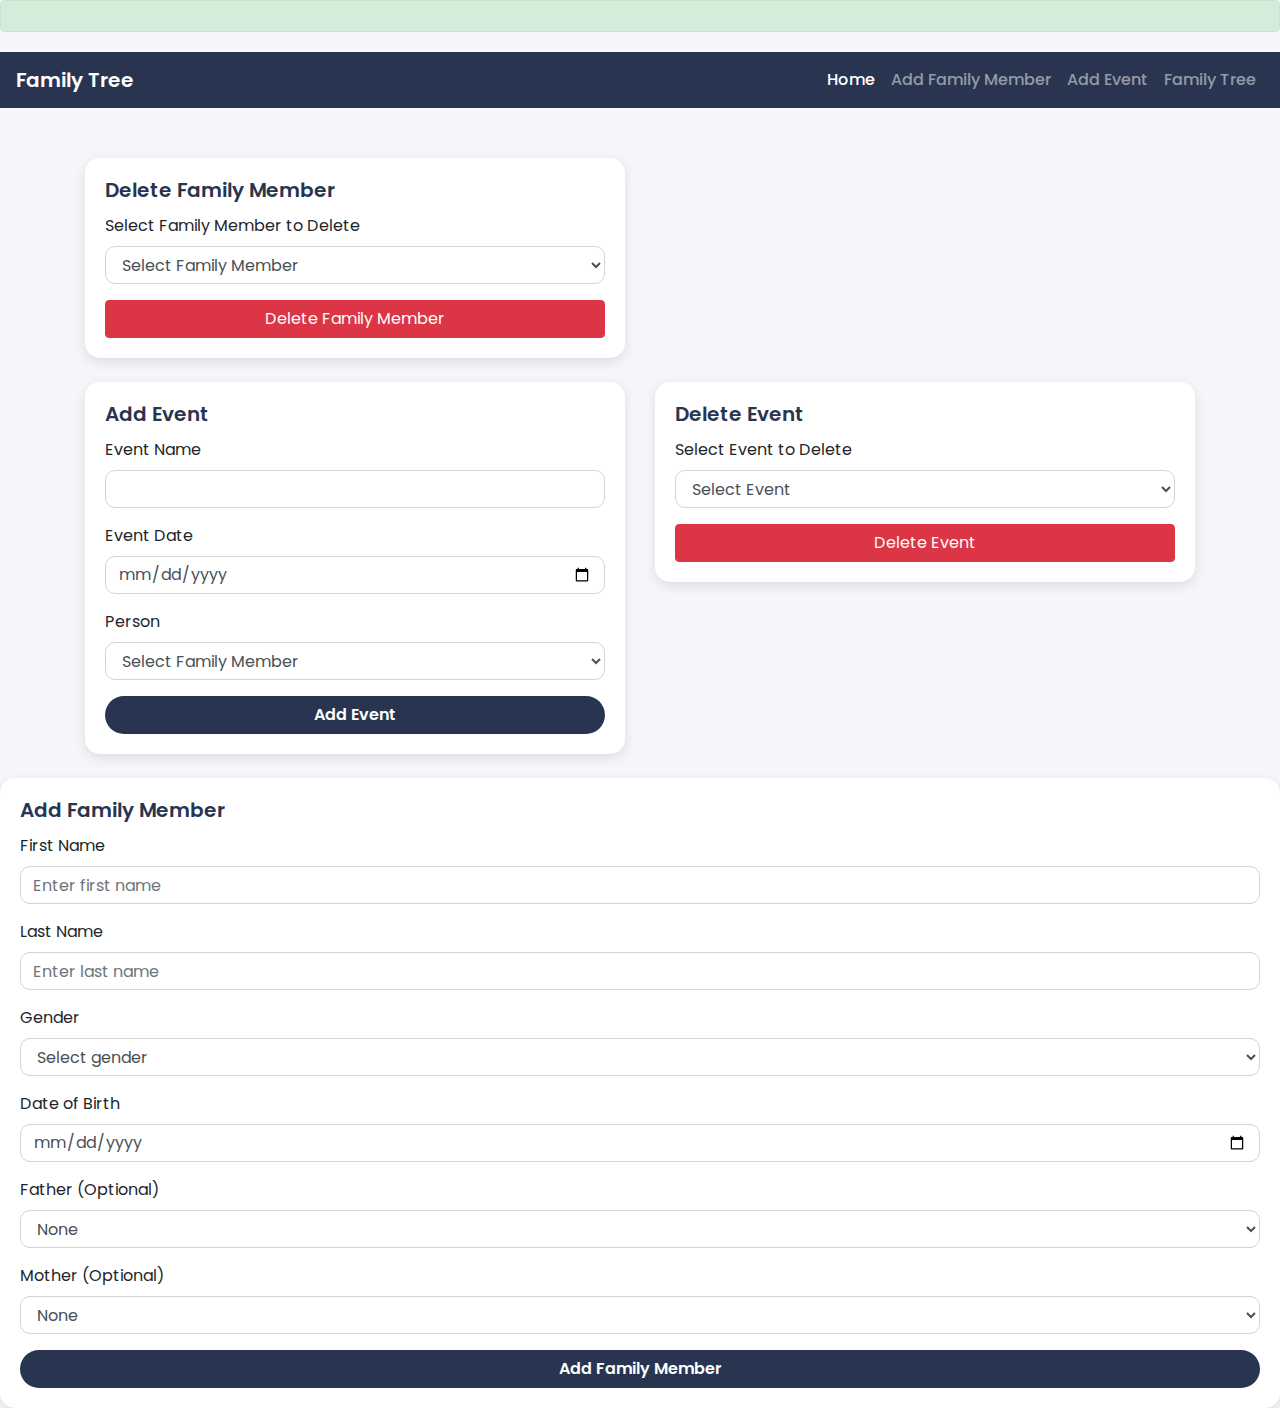
==== csaladfa/src/main/resources/templates/edit.html @ 4958fa83 "add, delete family members" ====
<!DOCTYPE html>
<html lang="en">
<head>
  <meta charset="UTF-8">
  <meta name="viewport" content="width=device-width, initial-scale=1.0">
  <title>Manage Family Members and Events</title>
  <link href="https://stackpath.bootstrapcdn.com/bootstrap/4.5.2/css/bootstrap.min.css" rel="stylesheet">
  <link href="https://fonts.googleapis.com/css2?family=Poppins:wght@300;400;600&display=swap" rel="stylesheet">
  <style>
    body {
      font-family: 'Poppins', sans-serif;
      background-color: #f4f6f9;
    }
    .navbar {
      background-color: #293550;
    }
    .navbar-brand {
      color: white;
      font-weight: 600;
    }
    .navbar-nav .nav-link {
      color: white;
      font-weight: 500;
    }
    .container {
      margin-top: 50px;
    }
    .card {
      border: none;
      border-radius: 15px;
      box-shadow: 0px 4px 12px rgba(0, 0, 0, 0.1);
    }
    .card-title {
      font-weight: 600;
      color: #293550;
    }
    .form-control {
      border-radius: 10px;
    }
    .btn-custom {
      background-color: #293550;
      color: white;
      border-radius: 25px;
      font-weight: 600;
    }
    .btn-custom:hover {
      background-color: #0056b3;
    }
    .alert-success {
      display: block;
      background-color: #d4edda; /* Light green */
      color: #155724; /* Dark green */
      padding: 15px;
      margin-bottom: 20px;
      border-radius: 5px;
      font-weight: bold;
    }

  </style>
</head>
<body>

<!-- Navigation Bar -->
<div th:if="${successMessage != null}" class="alert alert-success">
  <span th:text="${successMessage}"></span>
</div>
<nav class="navbar navbar-expand-lg navbar-dark">
  <a class="navbar-brand" href="/">Family Tree</a>
  <button class="navbar-toggler" type="button" data-toggle="collapse" data-target="#navbarNav" aria-controls="navbarNav" aria-expanded="false" aria-label="Toggle navigation">
    <span class="navbar-toggler-icon"></span>
  </button>
  <div class="collapse navbar-collapse" id="navbarNav">
    <ul class="navbar-nav ml-auto">
      <li class="nav-item active">
        <a class="nav-link" href="/">Home</a>
      </li>
      <li class="nav-item">
        <a class="nav-link" href="/edit">Add Family Member</a>
      </li>
      <li class="nav-item">
        <a class="nav-link" href="/edit">Add Event</a>
      </li>
      <li class="nav-item">
        <a class="nav-link" href="/family-tree">Family Tree</a>
      </li>
    </ul>
  </div>
</nav>
<!-- Manage Family Members and Events -->
<div class="container">
  <div class="row">
    <div class="col-md-6">
      <div class="card">
        <div class="card-body">
          <h5 class="card-title">Delete Family Member</h5>
          <form action="/delete-family-member" method="post">
            <div class="form-group">
              <label for="family-member-delete">Select Family Member to Delete</label>
              <select class="form-control" id="family-member-delete" name="family-member-delete" required>
                <option value="" disabled selected>Select Family Member</option>
                <!-- Loop through the family members for deletion -->
                <th:block th:each="member : ${familyMembers}">
                  <option th:value="${member.id}" th:text="${member.id} + ' ' + ${member.first_name} + ' ' +${member.last_name}"></option>
                </th:block>
              </select>
            </div>
            <button type="submit" class="btn btn-danger btn-block">Delete Family Member</button>
          </form>
        </div>
      </div>
    </div>
  </div>

  <!-- Event Management Section -->
  <div class="row mt-4">
    <div class="col-md-6">
      <div class="card">
        <div class="card-body">
          <h5 class="card-title">Add Event</h5>
          <form action="/add-event" method="post">
            <div class="form-group">
              <label for="event-name">Event Name</label>
              <input type="text" class="form-control" id="event-name" name="event-name" required>
            </div>
            <div class="form-group">
              <label for="event-date">Event Date</label>
              <input type="date" class="form-control" id="event-date" name="event-date" required>
            </div>
            <div class="form-group">
              <label for="person">Person</label>
              <select class="form-control" id="person" name="person" required>
                <option value="" disabled selected>Select Family Member</option>
                <!-- Loop through the family members to select for the event -->
                <th:block th:each="member : ${familyMembers}">
                  <option th:value="${member.id}" th:text="${member.id} + ' ' + ${member.first_name} + ' ' +${member.last_name}"></option>
                </th:block>
              </select>
            </div>
            <button type="submit" class="btn btn-custom btn-block">Add Event</button>
          </form>
        </div>
      </div>
    </div>

    <div class="col-md-6">
      <div class="card">
        <div class="card-body">
          <h5 class="card-title">Delete Event</h5>
          <form action="/delete-event" method="post">
            <div class="form-group">
              <label for="event-delete">Select Event to Delete</label>
              <select class="form-control" id="event-delete" name="event-delete" required>
                <option value="" disabled selected>Select Event</option>
                <!-- Loop through existing events -->
                <th:block th:each="event : ${events}">
                  <option th:value="${event.id}" th:text="${event.eventName} + ' on ' + ${event.eventDate}"></option>
                </th:block>
              </select>
            </div>
            <button type="submit" class="btn btn-danger btn-block">Delete Event</button>
          </form>
        </div>
      </div>
    </div>
  </div>
</div>
<div class="row mt-4">
  <div class="col-md-12">
    <div class="card">
      <div class="card-body">
        <h5 class="card-title">Add Family Member</h5>
        <form action="/add-family-member" method="post">

          <div class="form-group">
            <label for="first_name">First Name</label>
            <input type="text" class="form-control" id="first_name" name="first_name" placeholder="Enter first name" required>
          </div>
          <div class="form-group">
            <label for="last_name">Last Name</label>
            <input type="text" class="form-control" id="last_name" name="last_name" placeholder="Enter last name" required>
          </div>
          <div class="form-group">
            <label for="gender">Gender</label>
            <select class="form-control" id="gender" name="gender" required>
              <option value="" disabled selected>Select gender</option>
              <option value="male">Male</option>
              <option value="female">Female</option>
              <option value="other">Other</option>
            </select>
          </div>
          <div class="form-group">
            <label for="date_of_birth">Date of Birth</label>
            <input type="date" class="form-control" id="date_of_birth" name="date_of_birth" required>
          </div>
          <div class="form-group">
            <label for="father">Father (Optional)</label>
            <select class="form-control" id="father" name="father">
              <option value="" selected>None</option>
              <!-- Loop through family members to list possible fathers -->
              <th:block th:each="member : ${familyMembers}">
                <option th:value="${member.id}" th:text="${member.id} + ' ' + ${member.first_name} + ' ' +${member.last_name}"></option>
              </th:block>
            </select>
          </div>
          <div class="form-group">
            <label for="mother">Mother (Optional)</label>
            <select class="form-control" id="mother" name="mother">
              <option value="" selected>None</option>
              <!-- Loop through family members to list possible mothers -->
              <th:block th:each="member : ${familyMembers}">
                <option th:value="${member.id}" th:text="${member.id} + ' ' + ${member.first_name} + ' ' + ${member.last_name}"></option>
              </th:block>
            </select>
          </div>
          <button type="submit" class="btn btn-custom btn-block">Add Family Member</button>
        </form>
      </div>
    </div>
  </div>
</div>


<script src="https://code.jquery.com/jquery-3.5.1.slim.min.js"></script>
<script src="https://cdn.jsdelivr.net/npm/@popperjs/core@2.5.3/dist/umd/popper.min.js"></script>
<script src="https://stackpath.bootstrapcdn.com/bootstrap/4.5.2/js/bootstrap.min.js"></script>
</body>
</html>
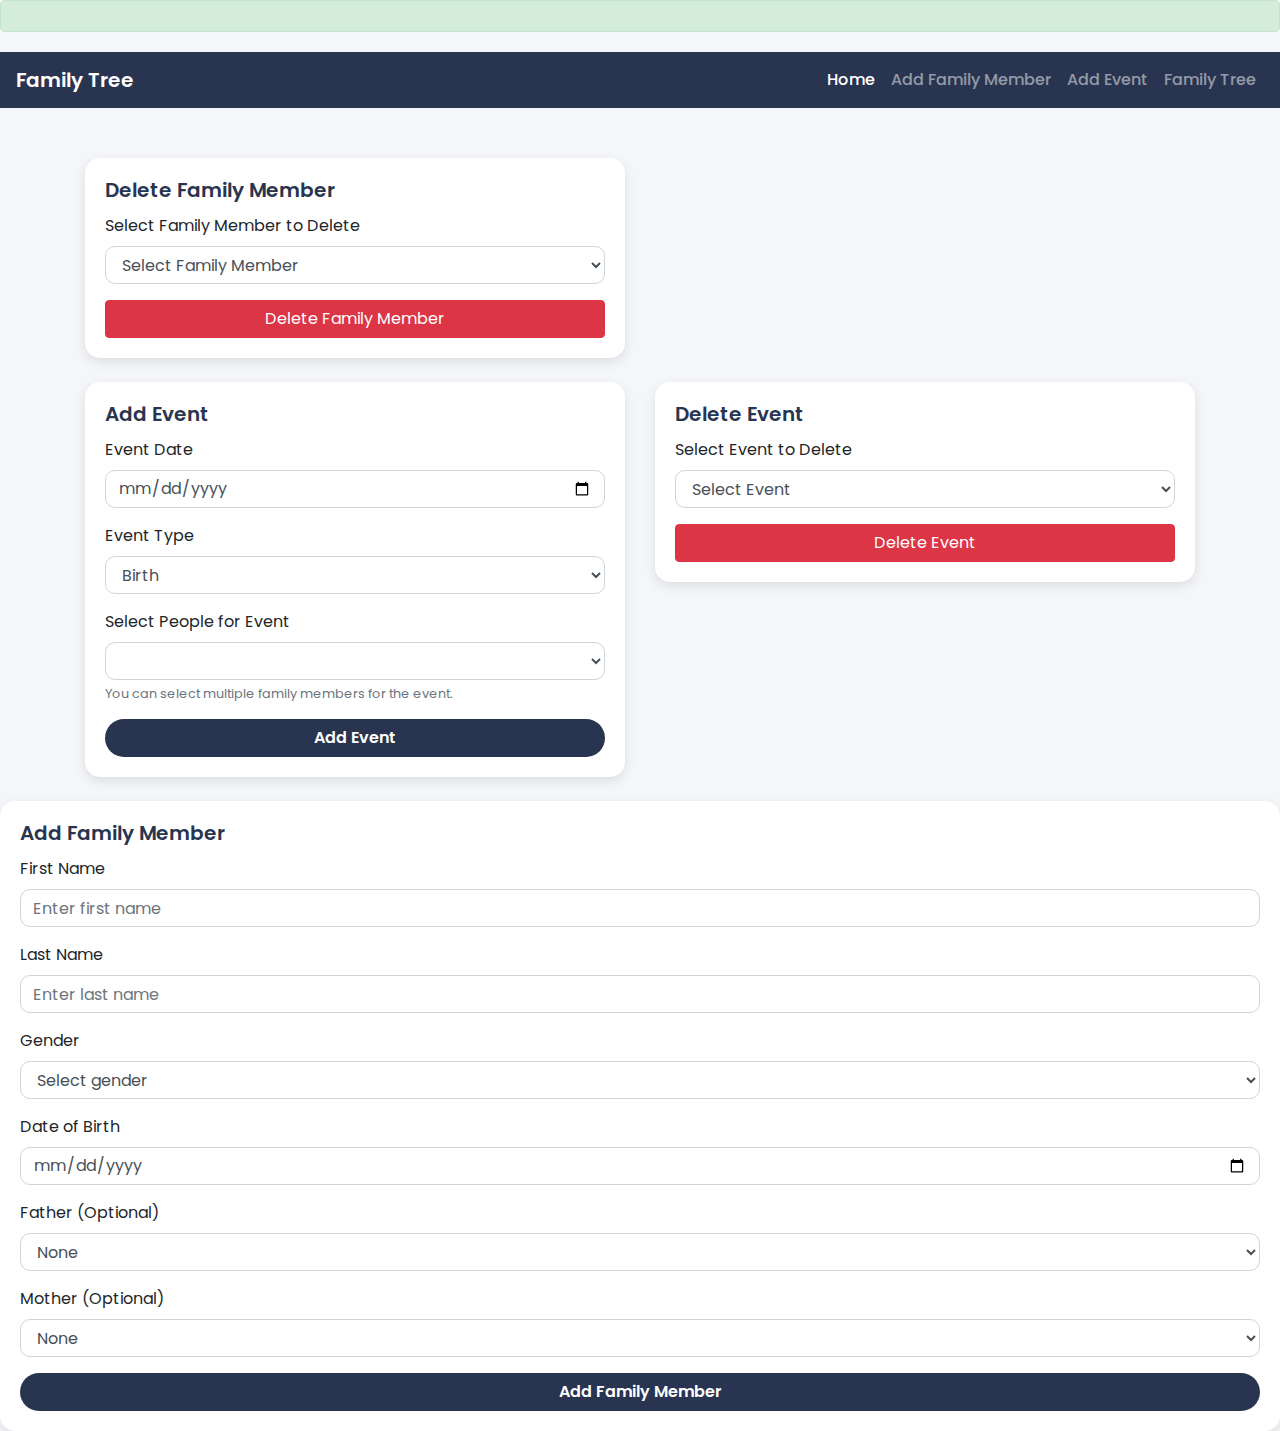
==== commit 319fccc8: "added event entity, repository and service" ====
--- a/csaladfa/src/main/resources/templates/edit.html
+++ b/csaladfa/src/main/resources/templates/edit.html
@@ -119,25 +119,35 @@
           <h5 class="card-title">Add Event</h5>
           <form action="/add-event" method="post">
             <div class="form-group">
-              <label for="event-name">Event Name</label>
-              <input type="text" class="form-control" id="event-name" name="event-name" required>
-            </div>
-            <div class="form-group">
               <label for="event-date">Event Date</label>
-              <input type="date" class="form-control" id="event-date" name="event-date" required>
-            </div>
-            <div class="form-group">
-              <label for="person">Person</label>
-              <select class="form-control" id="person" name="person" required>
-                <option value="" disabled selected>Select Family Member</option>
-                <!-- Loop through the family members to select for the event -->
+              <input type="date" class="form-control" id="event-date" name="eventDate" required>
+            </div>
+
+            <div class="form-group">
+              <label for="event-type">Event Type</label>
+              <select class="form-control" id="event-type" name="eventType" required>
+                <option value="BIRTH">Birth</option>
+                <option value="DEATH">Death</option>
+                <option value="MARRIAGE">Marriage</option>
+                <option value="DIVORCE">Divorce</option>
+              </select>
+            </div>
+
+            <div class="form-group">
+              <label for="persons">Select People for Event</label>
+              <select class="form-control" id="persons" name="persons">
                 <th:block th:each="member : ${familyMembers}">
-                  <option th:value="${member.id}" th:text="${member.id} + ' ' + ${member.first_name} + ' ' +${member.last_name}"></option>
+                  <option th:value="${member.id}" th:text="${member.first_name} + ' ' + ${member.last_name}"></option>
                 </th:block>
               </select>
-            </div>
+              <small id="person-help" class="form-text text-muted">
+                You can select multiple family members for the event.
+              </small>
+            </div>
+
             <button type="submit" class="btn btn-custom btn-block">Add Event</button>
           </form>
+
         </div>
       </div>
     </div>
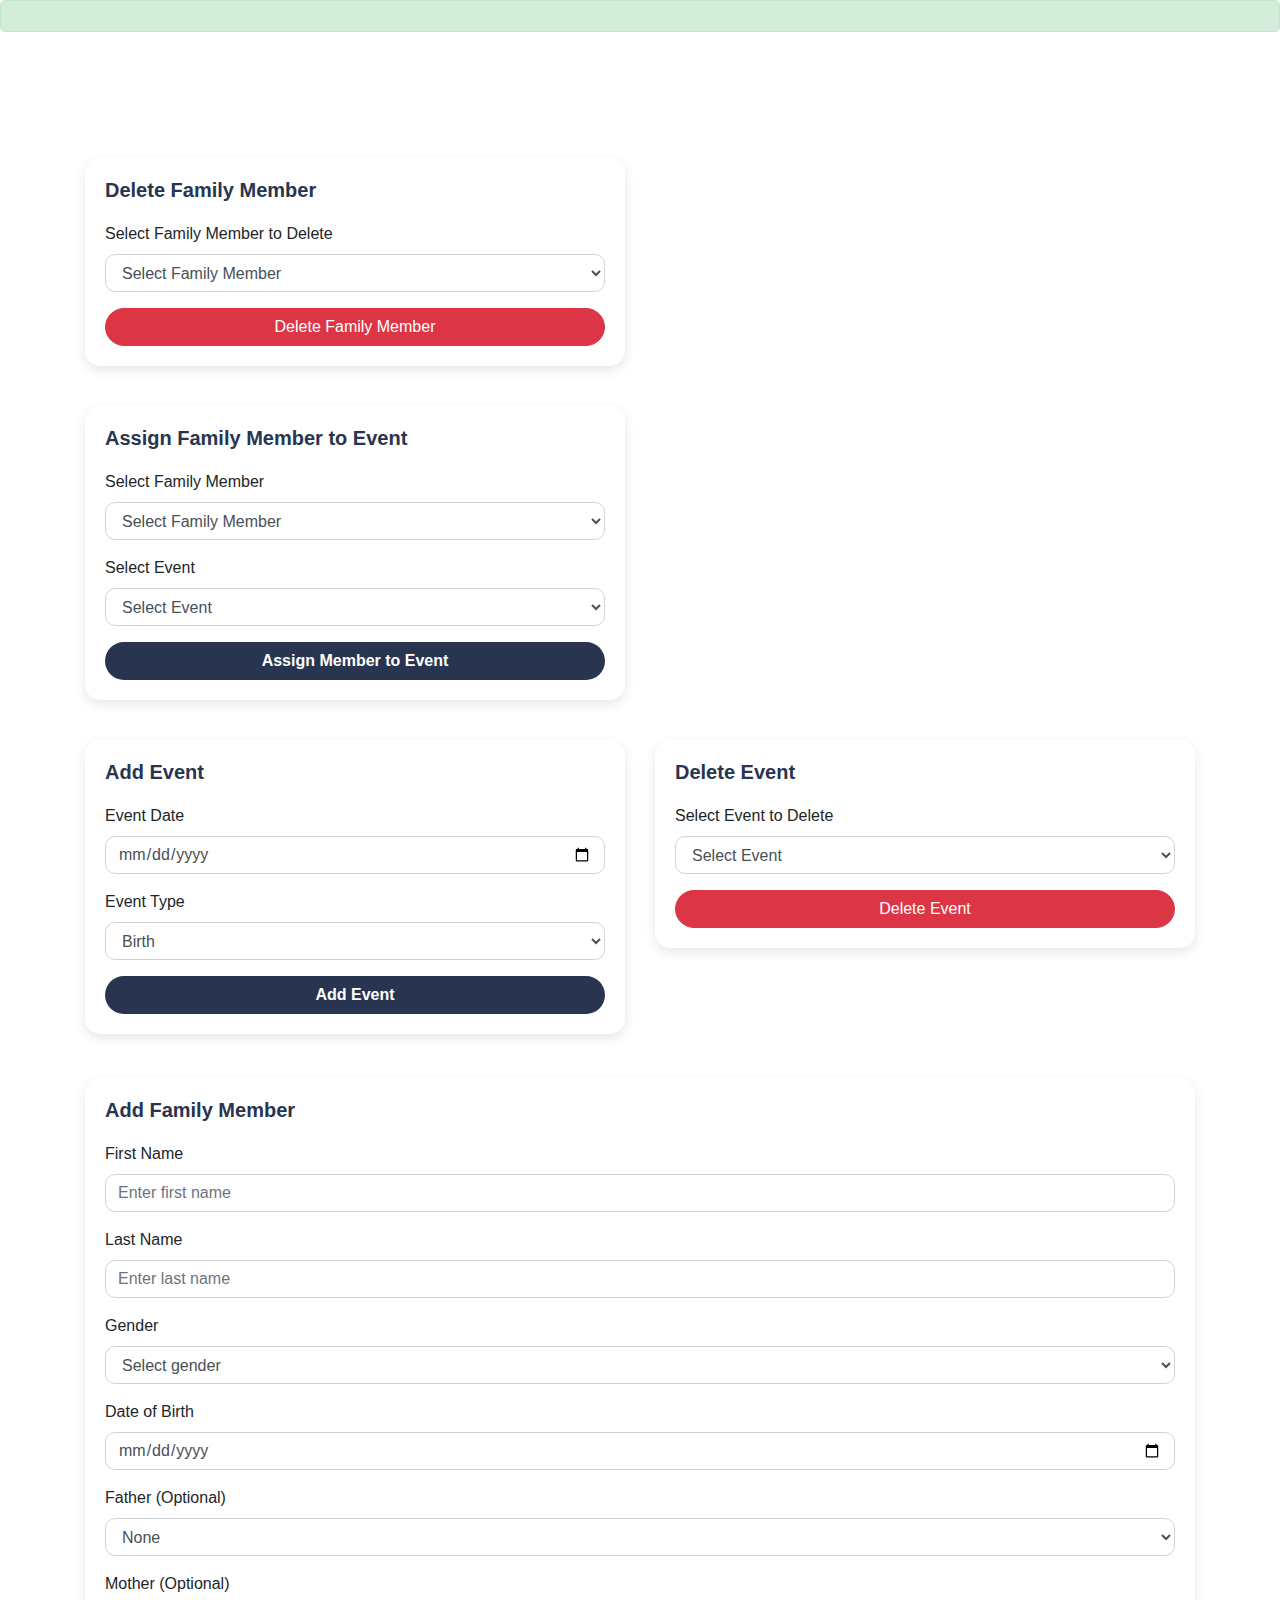
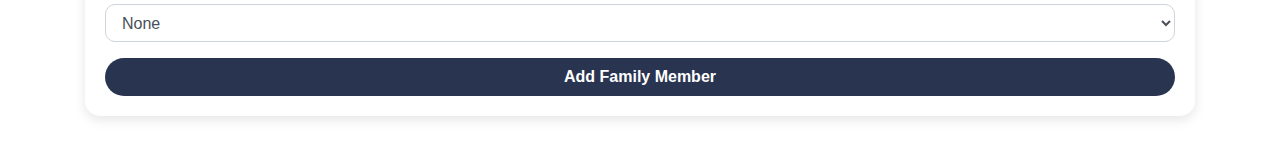
==== commit 1d9ae768: "assign member to event" ====
--- a/csaladfa/src/main/resources/templates/edit.html
+++ b/csaladfa/src/main/resources/templates/edit.html
@@ -7,32 +7,22 @@
   <link href="https://stackpath.bootstrapcdn.com/bootstrap/4.5.2/css/bootstrap.min.css" rel="stylesheet">
   <link href="https://fonts.googleapis.com/css2?family=Poppins:wght@300;400;600&display=swap" rel="stylesheet">
   <style>
-    body {
-      font-family: 'Poppins', sans-serif;
-      background-color: #f4f6f9;
-    }
-    .navbar {
-      background-color: #293550;
-    }
-    .navbar-brand {
-      color: white;
-      font-weight: 600;
-    }
-    .navbar-nav .nav-link {
-      color: white;
-      font-weight: 500;
-    }
     .container {
       margin-top: 50px;
+    }
+    .row {
+      margin-bottom: 20px; /* Add spacing between rows */
     }
     .card {
       border: none;
       border-radius: 15px;
       box-shadow: 0px 4px 12px rgba(0, 0, 0, 0.1);
+      margin-bottom: 20px; /* Add spacing between cards */
     }
     .card-title {
       font-weight: 600;
       color: #293550;
+      margin-bottom: 20px; /* Space between title and form */
     }
     .form-control {
       border-radius: 10px;
@@ -46,16 +36,18 @@
     .btn-custom:hover {
       background-color: #0056b3;
     }
+    .btn-danger {
+      border-radius: 25px;
+    }
     .alert-success {
       display: block;
-      background-color: #d4edda; /* Light green */
-      color: #155724; /* Dark green */
+      background-color: #d4edda;
+      color: #155724;
       padding: 15px;
       margin-bottom: 20px;
       border-radius: 5px;
       font-weight: bold;
     }
-
   </style>
 </head>
 <body>
@@ -88,7 +80,7 @@
 </nav>
 <!-- Manage Family Members and Events -->
 <div class="container">
-  <div class="row">
+  <div class="row mt-6">
     <div class="col-md-6">
       <div class="card">
         <div class="card-body">
@@ -100,7 +92,7 @@
                 <option value="" disabled selected>Select Family Member</option>
                 <!-- Loop through the family members for deletion -->
                 <th:block th:each="member : ${familyMembers}">
-                  <option th:value="${member.id}" th:text="${member.id} + ' ' + ${member.first_name} + ' ' +${member.last_name}"></option>
+                  <option th:value="${member.id}" th:text="${member.first_name} + ' ' +${member.last_name} + ' ' + ${member.date_of_birth}"></option>
                 </th:block>
               </select>
             </div>
@@ -111,8 +103,40 @@
     </div>
   </div>
 
+  <div class="row mt-6">
+    <div class="col-md-6">
+      <div class="card">
+        <div class="card-body">
+          <h5 class="card-title">Assign Family Member to Event</h5>
+          <form action="/assign-family-member-to-event" method="post">
+            <div class="form-group">
+              <label for="family-member">Select Family Member</label>
+              <select class="form-control" id="family-member" name="familyMemberId" required>
+                <option value="" disabled selected>Select Family Member</option>
+                <!-- Loop through family members -->
+                <th:block th:each="member : ${familyMembers}">
+                  <option th:value="${member.id}" th:text="${member.first_name} + ' ' + ${member.last_name}"></option>
+                </th:block>
+              </select>
+            </div>
+            <div class="form-group">
+              <label for="event">Select Event</label>
+              <select class="form-control" id="event" name="eventId" required>
+                <option value="" disabled selected>Select Event</option>
+                <!-- Loop through events -->
+                <th:block th:each="event : ${events}">
+                  <option th:value="${event.id}" th:text="${event.type + ' on ' + ${event.date}}"></option>
+                </th:block>
+              </select>
+            </div>
+            <button type="submit" class="btn btn-custom btn-block">Assign Member to Event</button>
+          </form>
+        </div>
+      </div>
+    </div>
+  </div>
   <!-- Event Management Section -->
-  <div class="row mt-4">
+  <div class="row mt-6">
     <div class="col-md-6">
       <div class="card">
         <div class="card-body">
@@ -120,38 +144,22 @@
           <form action="/add-event" method="post">
             <div class="form-group">
               <label for="event-date">Event Date</label>
-              <input type="date" class="form-control" id="event-date" name="eventDate" required>
-            </div>
-
+              <input type="date" class="form-control" id="event-date" name="event_date" required>
+            </div>
             <div class="form-group">
               <label for="event-type">Event Type</label>
-              <select class="form-control" id="event-type" name="eventType" required>
+              <select class="form-control" id="event-type" name="event_type" required>
                 <option value="BIRTH">Birth</option>
                 <option value="DEATH">Death</option>
                 <option value="MARRIAGE">Marriage</option>
                 <option value="DIVORCE">Divorce</option>
               </select>
             </div>
-
-            <div class="form-group">
-              <label for="persons">Select People for Event</label>
-              <select class="form-control" id="persons" name="persons">
-                <th:block th:each="member : ${familyMembers}">
-                  <option th:value="${member.id}" th:text="${member.first_name} + ' ' + ${member.last_name}"></option>
-                </th:block>
-              </select>
-              <small id="person-help" class="form-text text-muted">
-                You can select multiple family members for the event.
-              </small>
-            </div>
-
             <button type="submit" class="btn btn-custom btn-block">Add Event</button>
           </form>
-
-        </div>
-      </div>
-    </div>
-
+        </div>
+      </div>
+    </div>
     <div class="col-md-6">
       <div class="card">
         <div class="card-body">
@@ -161,9 +169,8 @@
               <label for="event-delete">Select Event to Delete</label>
               <select class="form-control" id="event-delete" name="event-delete" required>
                 <option value="" disabled selected>Select Event</option>
-                <!-- Loop through existing events -->
                 <th:block th:each="event : ${events}">
-                  <option th:value="${event.id}" th:text="${event.eventName} + ' on ' + ${event.eventDate}"></option>
+                  <option th:value="${event.id}" th:text="${event.type + ' on ' + ${event.date}}"></option>
                 </th:block>
               </select>
             </div>
@@ -173,8 +180,7 @@
       </div>
     </div>
   </div>
-</div>
-<div class="row mt-4">
+  <div class="row mt-4">
   <div class="col-md-12">
     <div class="card">
       <div class="card-body">
@@ -228,7 +234,7 @@
     </div>
   </div>
 </div>
-
+</div>
 
 <script src="https://code.jquery.com/jquery-3.5.1.slim.min.js"></script>
 <script src="https://cdn.jsdelivr.net/npm/@popperjs/core@2.5.3/dist/umd/popper.min.js"></script>
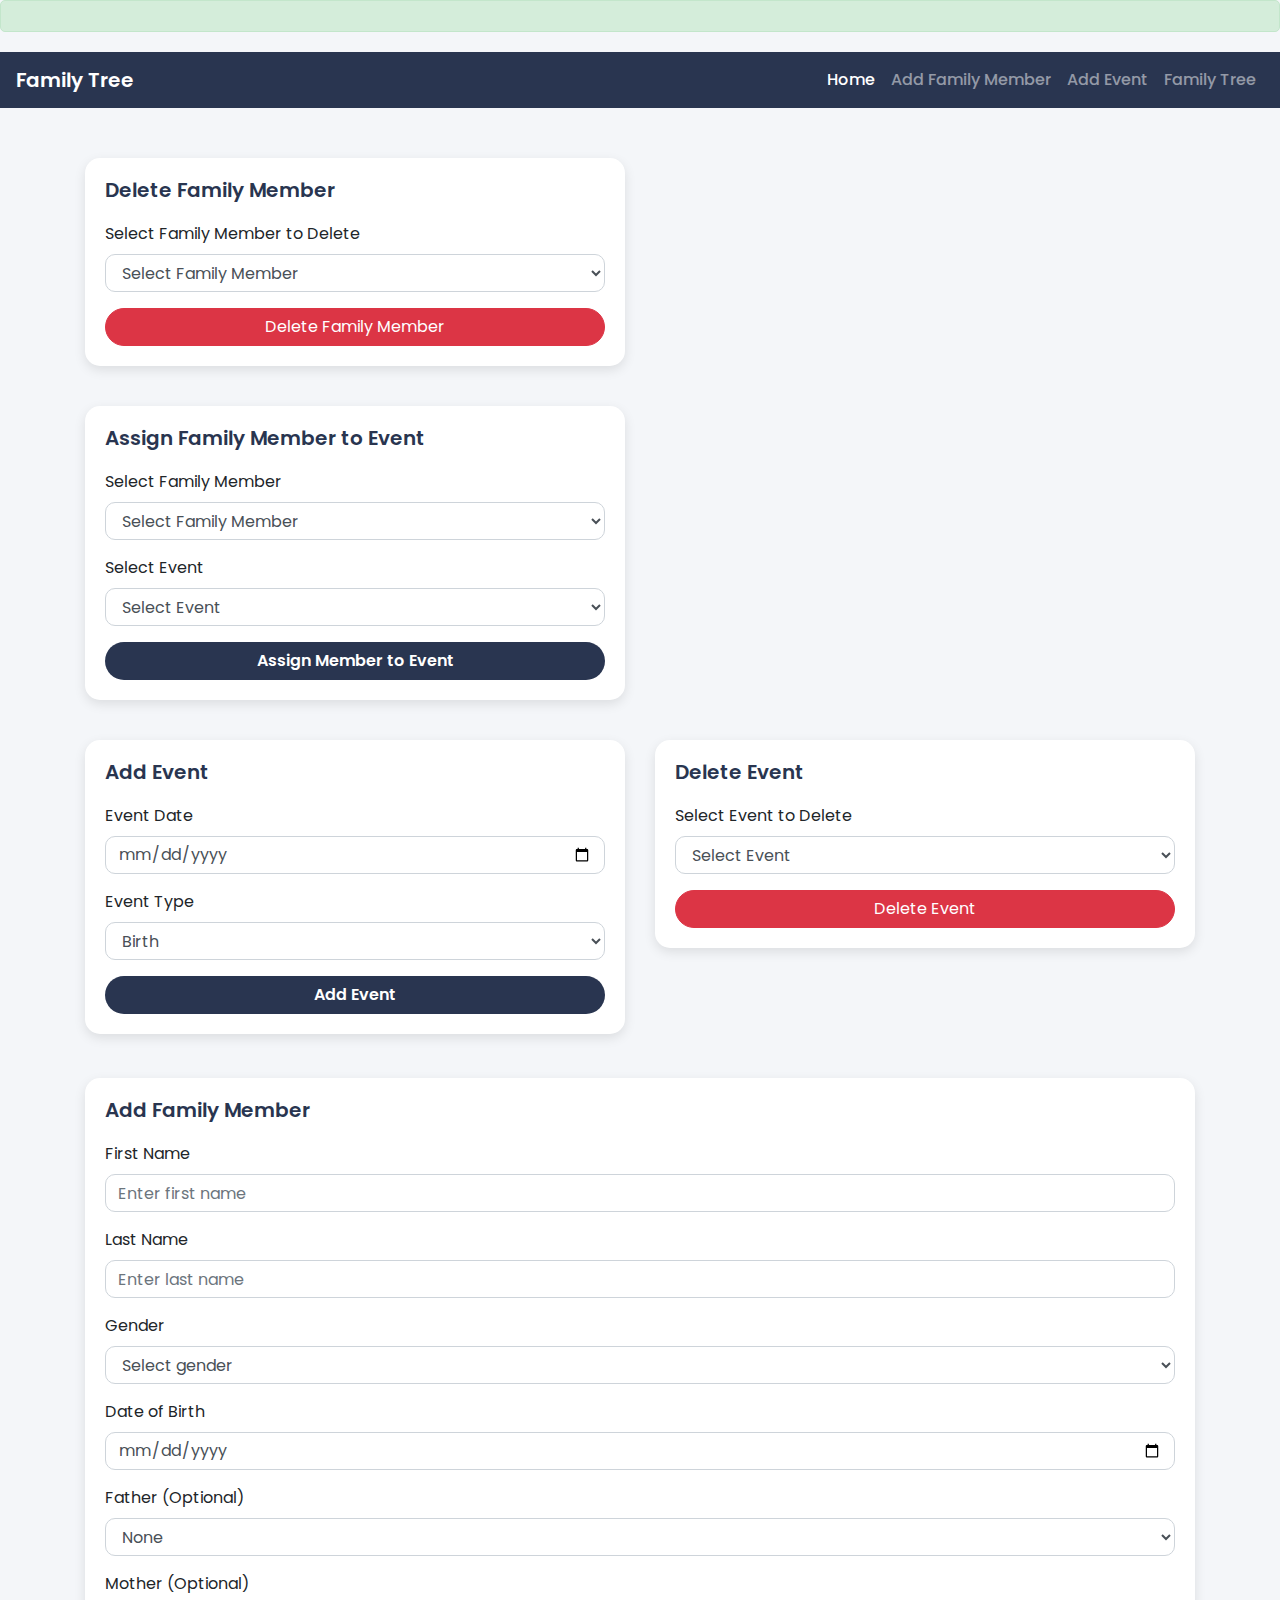
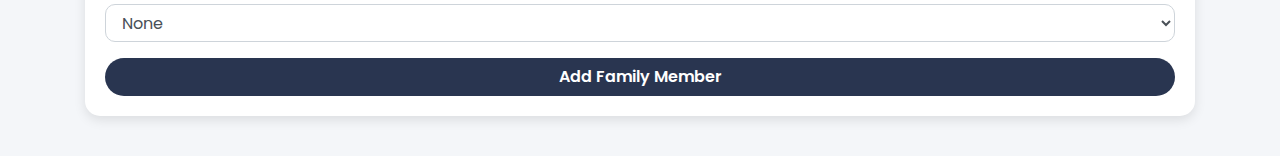
==== commit bf167b95: "got back the navbar" ====
--- a/csaladfa/src/main/resources/templates/edit.html
+++ b/csaladfa/src/main/resources/templates/edit.html
@@ -7,6 +7,21 @@
   <link href="https://stackpath.bootstrapcdn.com/bootstrap/4.5.2/css/bootstrap.min.css" rel="stylesheet">
   <link href="https://fonts.googleapis.com/css2?family=Poppins:wght@300;400;600&display=swap" rel="stylesheet">
   <style>
+    body {
+      font-family: 'Poppins', sans-serif;
+      background-color: #f4f6f9;
+    }
+    .navbar {
+      background-color: #293550;
+    }
+    .navbar-brand {
+      color: white;
+      font-weight: 600;
+    }
+    .navbar-nav .nav-link {
+      color: white;
+      font-weight: 500;
+    }
     .container {
       margin-top: 50px;
     }
@@ -111,7 +126,7 @@
           <form action="/assign-family-member-to-event" method="post">
             <div class="form-group">
               <label for="family-member">Select Family Member</label>
-              <select class="form-control" id="family-member" name="familyMemberId" required>
+              <select class="form-control" id="family-member" name="family-member-id" required>
                 <option value="" disabled selected>Select Family Member</option>
                 <!-- Loop through family members -->
                 <th:block th:each="member : ${familyMembers}">
@@ -121,11 +136,11 @@
             </div>
             <div class="form-group">
               <label for="event">Select Event</label>
-              <select class="form-control" id="event" name="eventId" required>
+              <select class="form-control" id="event" name="event-id" required>
                 <option value="" disabled selected>Select Event</option>
                 <!-- Loop through events -->
                 <th:block th:each="event : ${events}">
-                  <option th:value="${event.id}" th:text="${event.type + ' on ' + ${event.date}}"></option>
+                  <option th:value="${event.id}" th:text="${event.type} + ' on ' + ${event.date}"></option>
                 </th:block>
               </select>
             </div>
@@ -170,7 +185,7 @@
               <select class="form-control" id="event-delete" name="event-delete" required>
                 <option value="" disabled selected>Select Event</option>
                 <th:block th:each="event : ${events}">
-                  <option th:value="${event.id}" th:text="${event.type + ' on ' + ${event.date}}"></option>
+                  <option th:value="${event.id}" th:text="${event.type} + ' on ' + ${event.date}"></option>
                 </th:block>
               </select>
             </div>
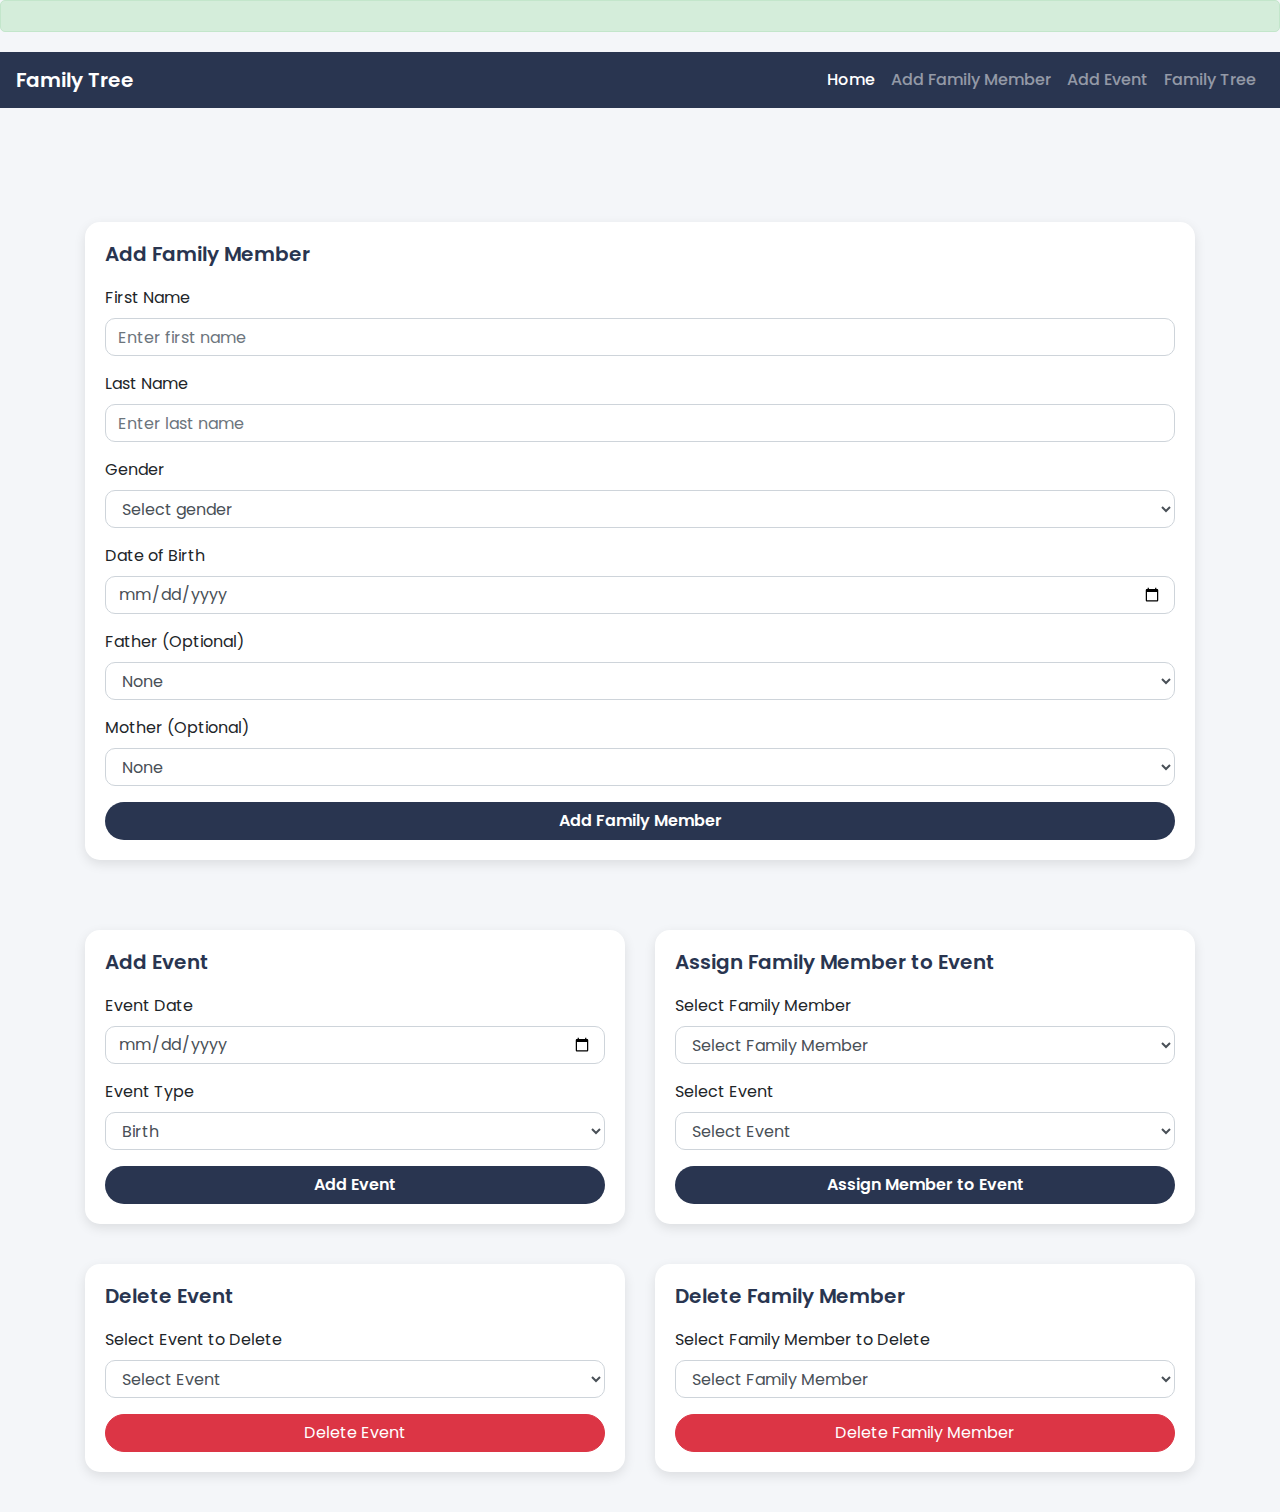
==== commit f7a0b2a9: "added family tree management, pretty family member and event page" ====
--- a/csaladfa/src/main/resources/templates/edit.html
+++ b/csaladfa/src/main/resources/templates/edit.html
@@ -97,102 +97,21 @@
 <div class="container">
   <div class="row mt-6">
     <div class="col-md-6">
-      <div class="card">
-        <div class="card-body">
-          <h5 class="card-title">Delete Family Member</h5>
-          <form action="/delete-family-member" method="post">
-            <div class="form-group">
-              <label for="family-member-delete">Select Family Member to Delete</label>
-              <select class="form-control" id="family-member-delete" name="family-member-delete" required>
-                <option value="" disabled selected>Select Family Member</option>
-                <!-- Loop through the family members for deletion -->
-                <th:block th:each="member : ${familyMembers}">
-                  <option th:value="${member.id}" th:text="${member.first_name} + ' ' +${member.last_name} + ' ' + ${member.date_of_birth}"></option>
-                </th:block>
-              </select>
-            </div>
-            <button type="submit" class="btn btn-danger btn-block">Delete Family Member</button>
-          </form>
-        </div>
-      </div>
-    </div>
-  </div>
-
-  <div class="row mt-6">
-    <div class="col-md-6">
-      <div class="card">
-        <div class="card-body">
-          <h5 class="card-title">Assign Family Member to Event</h5>
-          <form action="/assign-family-member-to-event" method="post">
-            <div class="form-group">
-              <label for="family-member">Select Family Member</label>
-              <select class="form-control" id="family-member" name="family-member-id" required>
-                <option value="" disabled selected>Select Family Member</option>
-                <!-- Loop through family members -->
-                <th:block th:each="member : ${familyMembers}">
-                  <option th:value="${member.id}" th:text="${member.first_name} + ' ' + ${member.last_name}"></option>
-                </th:block>
-              </select>
-            </div>
-            <div class="form-group">
-              <label for="event">Select Event</label>
-              <select class="form-control" id="event" name="event-id" required>
-                <option value="" disabled selected>Select Event</option>
-                <!-- Loop through events -->
-                <th:block th:each="event : ${events}">
-                  <option th:value="${event.id}" th:text="${event.type} + ' on ' + ${event.date}"></option>
-                </th:block>
-              </select>
-            </div>
-            <button type="submit" class="btn btn-custom btn-block">Assign Member to Event</button>
-          </form>
-        </div>
-      </div>
+    </div>
+  </div>
+
+  <div class="row mt-6">
+    <div class="col-md-6">
+
     </div>
   </div>
   <!-- Event Management Section -->
   <div class="row mt-6">
     <div class="col-md-6">
-      <div class="card">
-        <div class="card-body">
-          <h5 class="card-title">Add Event</h5>
-          <form action="/add-event" method="post">
-            <div class="form-group">
-              <label for="event-date">Event Date</label>
-              <input type="date" class="form-control" id="event-date" name="event_date" required>
-            </div>
-            <div class="form-group">
-              <label for="event-type">Event Type</label>
-              <select class="form-control" id="event-type" name="event_type" required>
-                <option value="BIRTH">Birth</option>
-                <option value="DEATH">Death</option>
-                <option value="MARRIAGE">Marriage</option>
-                <option value="DIVORCE">Divorce</option>
-              </select>
-            </div>
-            <button type="submit" class="btn btn-custom btn-block">Add Event</button>
-          </form>
-        </div>
-      </div>
-    </div>
-    <div class="col-md-6">
-      <div class="card">
-        <div class="card-body">
-          <h5 class="card-title">Delete Event</h5>
-          <form action="/delete-event" method="post">
-            <div class="form-group">
-              <label for="event-delete">Select Event to Delete</label>
-              <select class="form-control" id="event-delete" name="event-delete" required>
-                <option value="" disabled selected>Select Event</option>
-                <th:block th:each="event : ${events}">
-                  <option th:value="${event.id}" th:text="${event.type} + ' on ' + ${event.date}"></option>
-                </th:block>
-              </select>
-            </div>
-            <button type="submit" class="btn btn-danger btn-block">Delete Event</button>
-          </form>
-        </div>
-      </div>
+
+    </div>
+    <div class="col-md-6">
+
     </div>
   </div>
   <div class="row mt-4">
@@ -251,6 +170,114 @@
 </div>
 </div>
 
+
+
+
+
+<div class="container">
+  <!-- Row 1: Add Event and Assign Family Member -->
+  <div class="row mt-6">
+    <!-- Add Event -->
+    <div class="col-md-6">
+      <div class="card">
+        <div class="card-body">
+          <h5 class="card-title">Add Event</h5>
+          <form action="/add-event" method="post">
+            <div class="form-group">
+              <label for="event-date">Event Date</label>
+              <input type="date" class="form-control" id="event-date" name="event_date" required>
+            </div>
+            <div class="form-group">
+              <label for="event-type">Event Type</label>
+              <select class="form-control" id="event-type" name="event_type" required>
+                <option value="BIRTH">Birth</option>
+                <option value="DEATH">Death</option>
+                <option value="MARRIAGE">Marriage</option>
+                <option value="DIVORCE">Divorce</option>
+              </select>
+            </div>
+            <button type="submit" class="btn btn-custom btn-block">Add Event</button>
+          </form>
+        </div>
+      </div>
+    </div>
+    <!-- Assign Family Member to Event -->
+    <div class="col-md-6">
+      <div class="card">
+        <div class="card-body">
+          <h5 class="card-title">Assign Family Member to Event</h5>
+          <form action="/assign-family-member-to-event" method="post">
+            <div class="form-group">
+              <label for="family-member">Select Family Member</label>
+              <select class="form-control" id="family-member" name="family-member-id" required>
+                <option value="" disabled selected>Select Family Member</option>
+                <th:block th:each="member : ${familyMembers}">
+                  <option th:value="${member.id}" th:text="${member.first_name} + ' ' + ${member.last_name}"></option>
+                </th:block>
+              </select>
+            </div>
+            <div class="form-group">
+              <label for="event">Select Event</label>
+              <select class="form-control" id="event" name="event-id" required>
+                <option value="" disabled selected>Select Event</option>
+                <th:block th:each="event : ${events}">
+                  <option th:value="${event.id}" th:text="${event.type} + ' on ' + ${event.date}"></option>
+                </th:block>
+              </select>
+            </div>
+            <button type="submit" class="btn btn-custom btn-block">Assign Member to Event</button>
+          </form>
+        </div>
+      </div>
+    </div>
+  </div>
+
+  <!-- Row 2: Delete Event and Delete Family Member -->
+  <div class="row mt-6">
+    <!-- Delete Event -->
+    <div class="col-md-6">
+      <div class="card">
+        <div class="card-body">
+          <h5 class="card-title">Delete Event</h5>
+          <form action="/delete-event" method="post">
+            <div class="form-group">
+              <label for="event-delete">Select Event to Delete</label>
+              <select class="form-control" id="event-delete" name="event-delete" required>
+                <option value="" disabled selected>Select Event</option>
+                <th:block th:each="event : ${events}">
+                  <option th:value="${event.id}" th:text="${event.type} + ' on ' + ${event.date}"></option>
+                </th:block>
+              </select>
+            </div>
+            <button type="submit" class="btn btn-danger btn-block">Delete Event</button>
+          </form>
+        </div>
+      </div>
+    </div>
+    <!-- Delete Family Member -->
+    <div class="col-md-6">
+      <div class="card">
+        <div class="card-body">
+          <h5 class="card-title">Delete Family Member</h5>
+          <form action="/delete-family-member" method="post">
+            <div class="form-group">
+              <label for="family-member-delete">Select Family Member to Delete</label>
+              <select class="form-control" id="family-member-delete" name="family-member-delete" required>
+                <option value="" disabled selected>Select Family Member</option>
+                <th:block th:each="member : ${familyMembers}">
+                  <option th:value="${member.id}" th:text="${member.first_name} + ' ' +${member.last_name} + ' ' + ${member.date_of_birth}"></option>
+                </th:block>
+              </select>
+            </div>
+            <button type="submit" class="btn btn-danger btn-block">Delete Family Member</button>
+          </form>
+        </div>
+      </div>
+    </div>
+  </div>
+</div>
+
+
 <script src="https://code.jquery.com/jquery-3.5.1.slim.min.js"></script>
 <script src="https://cdn.jsdelivr.net/npm/@popperjs/core@2.5.3/dist/umd/popper.min.js"></script>
 <script src="https://stackpath.bootstrapcdn.com/bootstrap/4.5.2/js/bootstrap.min.js"></script>
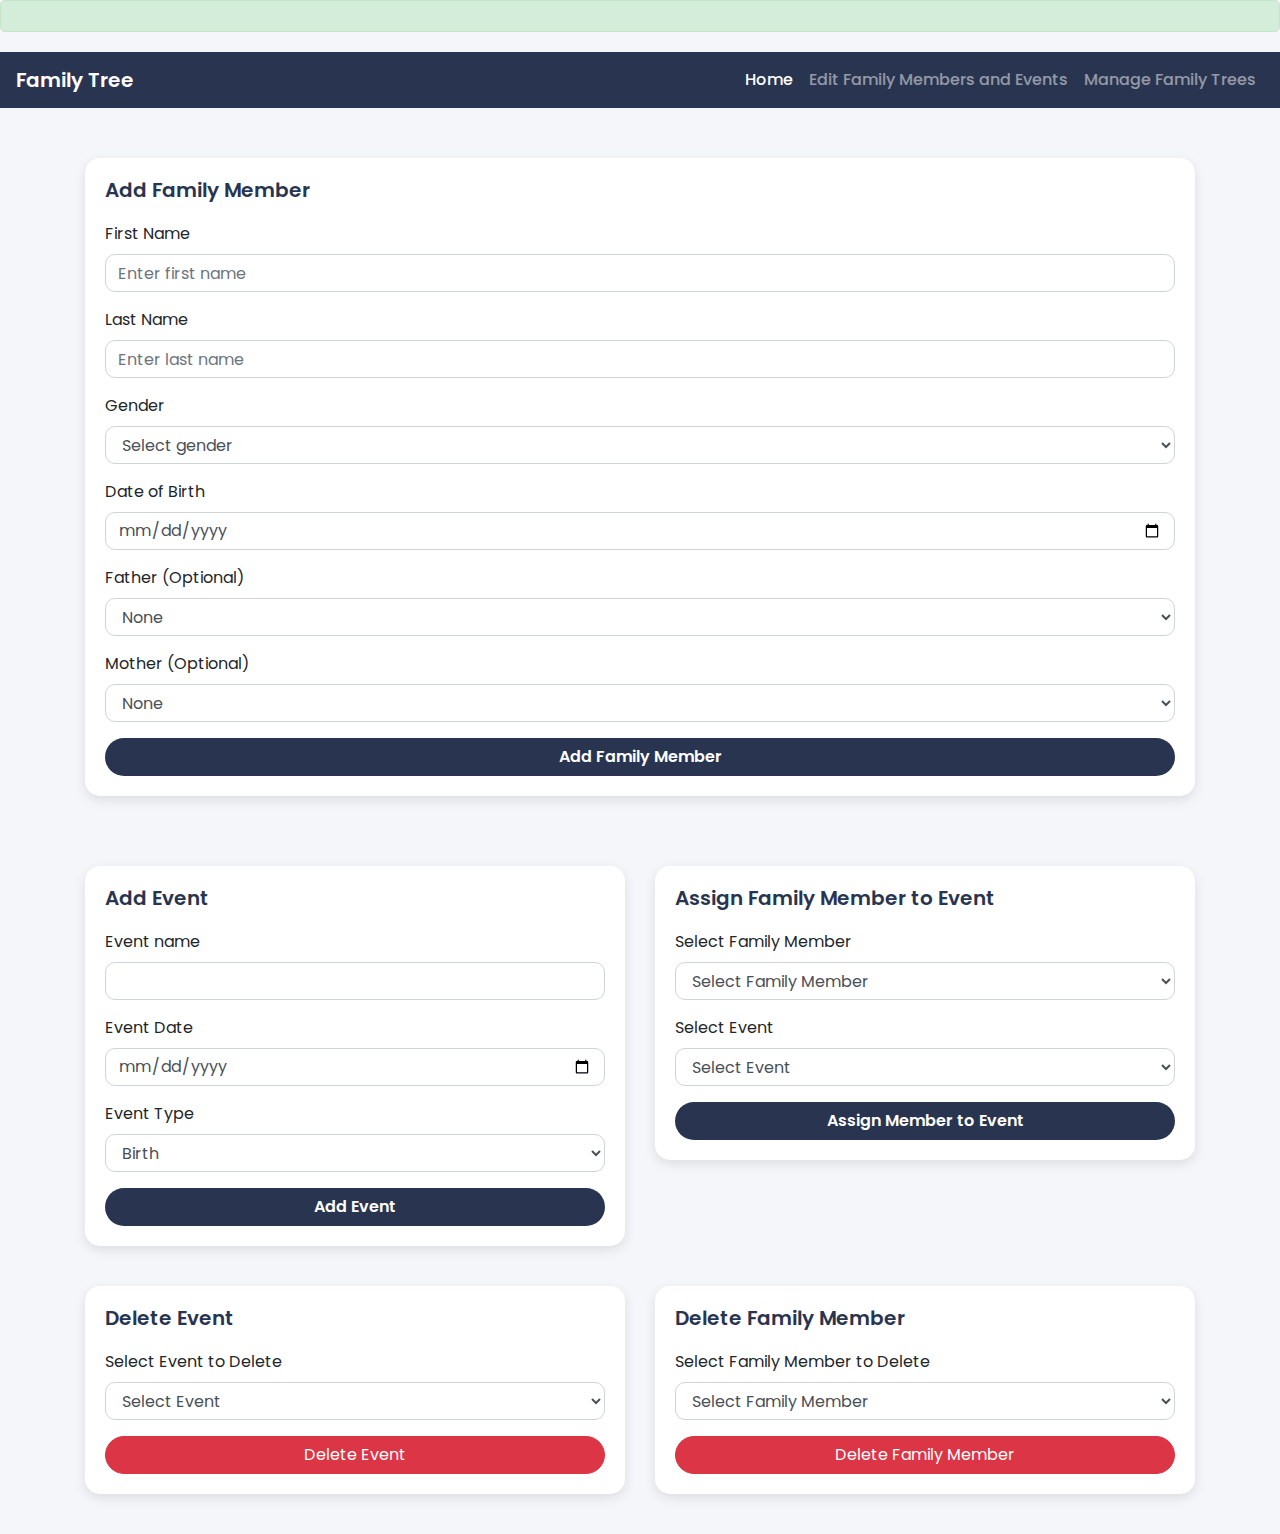
==== commit b730cd8c: "adden name attribute to event" ====
--- a/csaladfa/src/main/resources/templates/edit.html
+++ b/csaladfa/src/main/resources/templates/edit.html
@@ -82,38 +82,16 @@
         <a class="nav-link" href="/">Home</a>
       </li>
       <li class="nav-item">
-        <a class="nav-link" href="/edit">Add Family Member</a>
+        <a class="nav-link" href="/edit">Edit Family Members and Events</a>
       </li>
       <li class="nav-item">
-        <a class="nav-link" href="/edit">Add Event</a>
-      </li>
-      <li class="nav-item">
-        <a class="nav-link" href="/family-tree">Family Tree</a>
+        <a class="nav-link" href="/family-tree">Manage Family Trees</a>
       </li>
     </ul>
   </div>
 </nav>
 <!-- Manage Family Members and Events -->
 <div class="container">
-  <div class="row mt-6">
-    <div class="col-md-6">
-    </div>
-  </div>
-
-  <div class="row mt-6">
-    <div class="col-md-6">
-
-    </div>
-  </div>
-  <!-- Event Management Section -->
-  <div class="row mt-6">
-    <div class="col-md-6">
-
-    </div>
-    <div class="col-md-6">
-
-    </div>
-  </div>
   <div class="row mt-4">
   <div class="col-md-12">
     <div class="card">
@@ -148,7 +126,7 @@
               <option value="" selected>None</option>
               <!-- Loop through family members to list possible fathers -->
               <th:block th:each="member : ${familyMembers}">
-                <option th:value="${member.id}" th:text="${member.id} + ' ' + ${member.first_name} + ' ' +${member.last_name}"></option>
+                <option th:value="${member.id}" th:text="${member.first_name} + ' ' + ${member.last_name} + ' ' + ${member.date_of_birth}"></option>
               </th:block>
             </select>
           </div>
@@ -158,7 +136,7 @@
               <option value="" selected>None</option>
               <!-- Loop through family members to list possible mothers -->
               <th:block th:each="member : ${familyMembers}">
-                <option th:value="${member.id}" th:text="${member.id} + ' ' + ${member.first_name} + ' ' + ${member.last_name}"></option>
+                <option th:value="${member.id}" th:text="${member.first_name} + ' ' + ${member.last_name} + ' ' + ${member.date_of_birth}"></option>
               </th:block>
             </select>
           </div>
@@ -183,6 +161,10 @@
         <div class="card-body">
           <h5 class="card-title">Add Event</h5>
           <form action="/add-event" method="post">
+            <div class="form-group">
+              <label for="event-name">Event name</label>
+              <input type="text" class="form-control" id="event-name" name="event_name" required>
+            </div>
             <div class="form-group">
               <label for="event-date">Event Date</label>
               <input type="date" class="form-control" id="event-date" name="event_date" required>
@@ -212,7 +194,7 @@
               <select class="form-control" id="family-member" name="family-member-id" required>
                 <option value="" disabled selected>Select Family Member</option>
                 <th:block th:each="member : ${familyMembers}">
-                  <option th:value="${member.id}" th:text="${member.first_name} + ' ' + ${member.last_name}"></option>
+                  <option th:value="${member.id}" th:text="${member.first_name} + ' ' + ${member.last_name} + ' ' + ${member.date_of_birth}"></option>
                 </th:block>
               </select>
             </div>
@@ -221,7 +203,7 @@
               <select class="form-control" id="event" name="event-id" required>
                 <option value="" disabled selected>Select Event</option>
                 <th:block th:each="event : ${events}">
-                  <option th:value="${event.id}" th:text="${event.type} + ' on ' + ${event.date}"></option>
+                  <option th:value="${event.id}" th:text="${event.name} + ' on ' + ${event.date} + ' (' + ${event.type} + ')'"></option>
                 </th:block>
               </select>
             </div>
@@ -245,7 +227,7 @@
               <select class="form-control" id="event-delete" name="event-delete" required>
                 <option value="" disabled selected>Select Event</option>
                 <th:block th:each="event : ${events}">
-                  <option th:value="${event.id}" th:text="${event.type} + ' on ' + ${event.date}"></option>
+                  <option th:value="${event.id}" th:text="${event.name} + ' on ' + ${event.date} + ' (' + ${event.type} + ')'"></option>
                 </th:block>
               </select>
             </div>
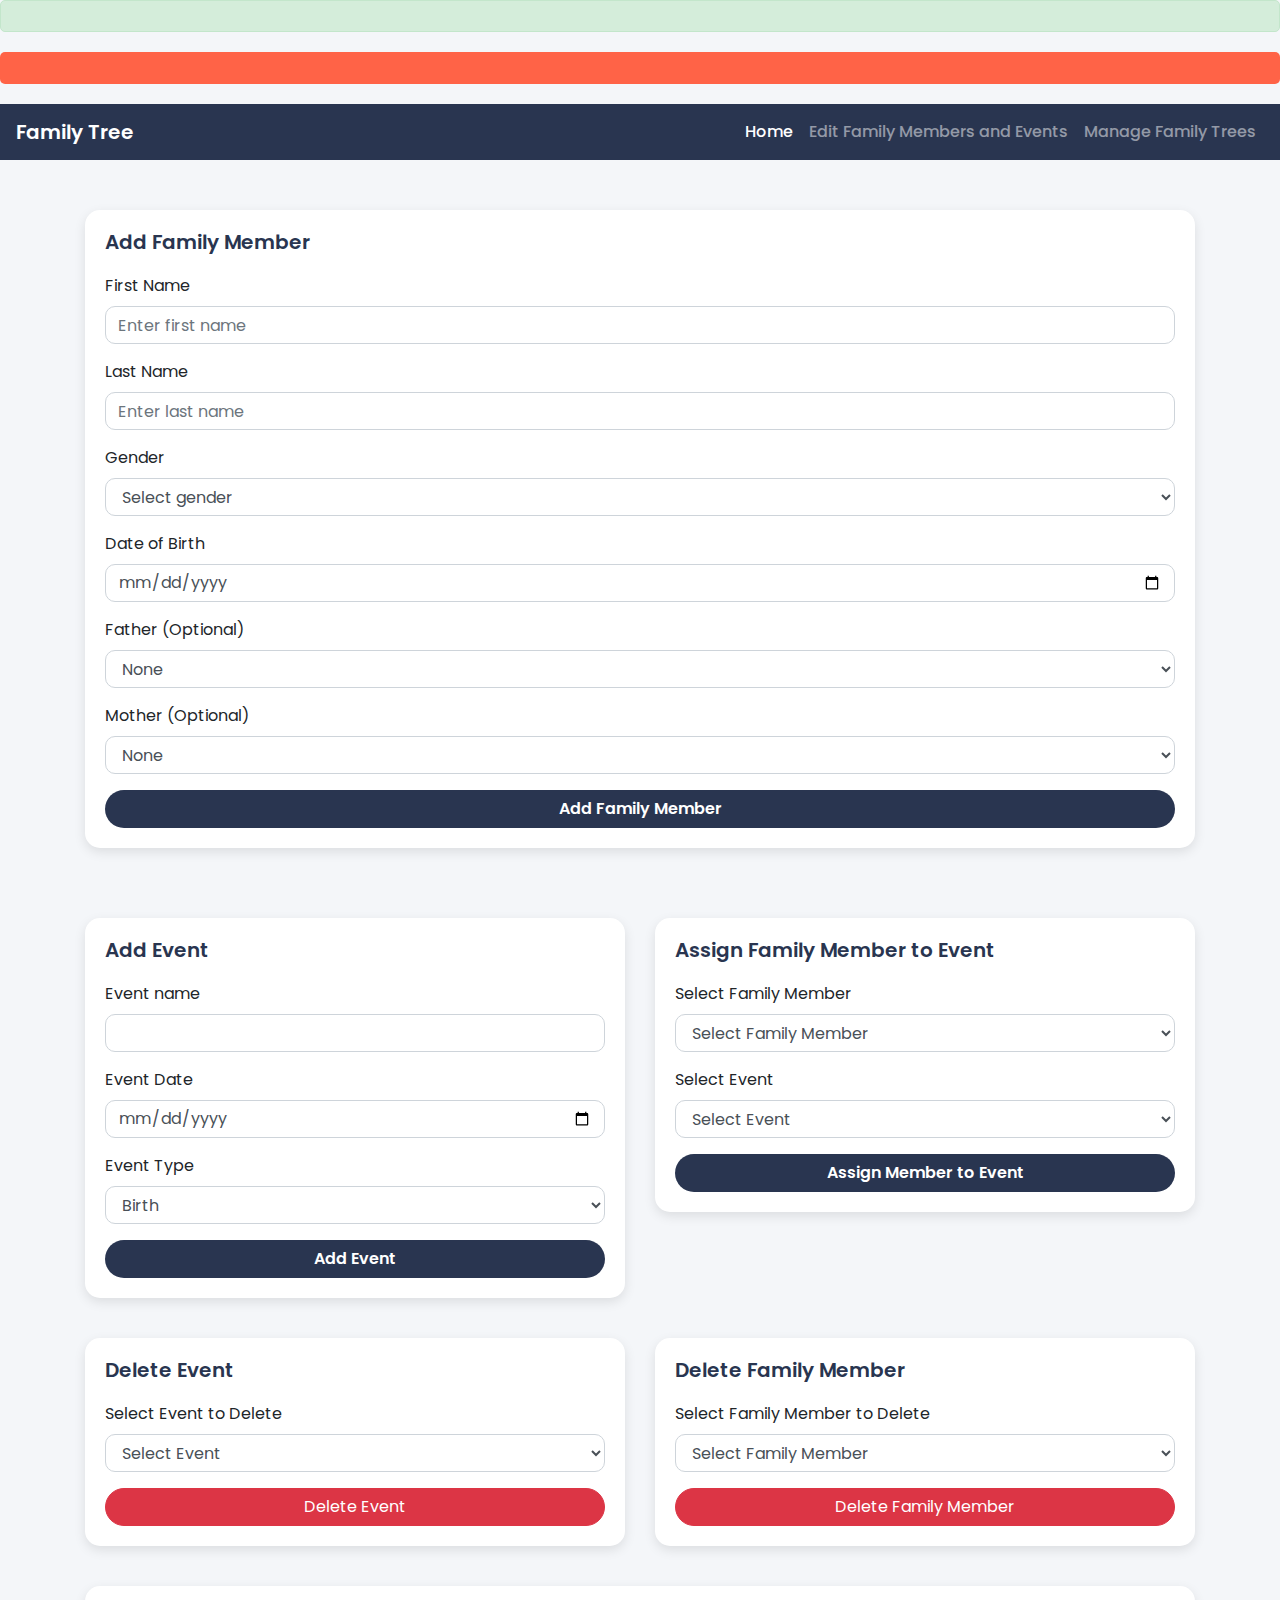
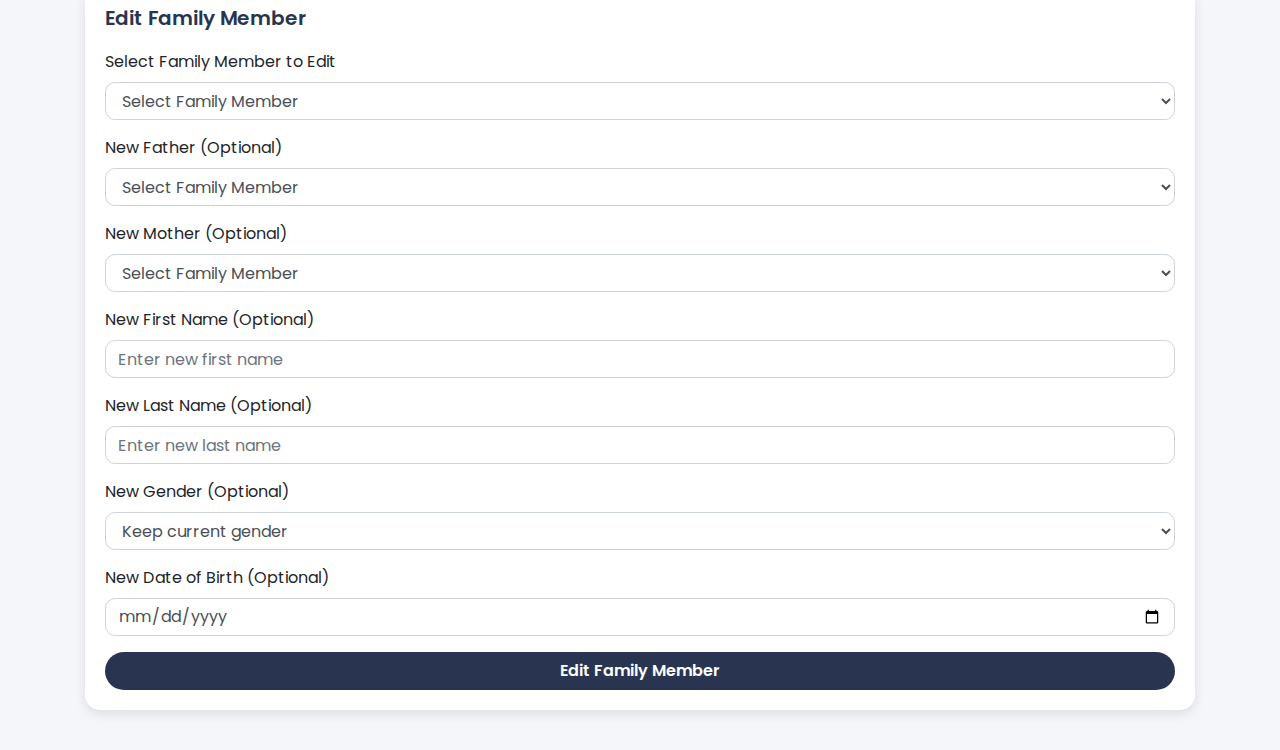
==== commit 35e75afb: "edit person" ====
--- a/csaladfa/src/main/resources/templates/edit.html
+++ b/csaladfa/src/main/resources/templates/edit.html
@@ -63,6 +63,15 @@
       border-radius: 5px;
       font-weight: bold;
     }
+    .alert-error {
+      display: block;
+      background-color: tomato;
+      color: #155724;
+      padding: 15px;
+      margin-bottom: 20px;
+      border-radius: 5px;
+      font-weight: bold;
+    }
   </style>
 </head>
 <body>
@@ -70,6 +79,9 @@
 <!-- Navigation Bar -->
 <div th:if="${successMessage != null}" class="alert alert-success">
   <span th:text="${successMessage}"></span>
+</div>
+<div th:if="${errorMessage != null}" class="alert alert-error">
+  <span th:text="${errorMessage}"></span>
 </div>
 <nav class="navbar navbar-expand-lg navbar-dark">
   <a class="navbar-brand" href="/">Family Tree</a>
@@ -257,6 +269,66 @@
       </div>
     </div>
   </div>
+  <div class="row mt-6">
+    <div class="col-md-12">
+      <div class="card">
+        <div class="card-body">
+          <h5 class="card-title">Edit Family Member</h5>
+          <form action="/edit-family-member" method="post">
+            <div class="form-group">
+              <label for="family-member-edit">Select Family Member to Edit</label>
+              <select class="form-control" id="family-member-edit" name="family_member_id" required>
+                <option value="" disabled selected>Select Family Member</option>
+                <th:block th:each="member : ${familyMembers}">
+                  <option th:value="${member.id}" th:text="${member.first_name} + ' ' + ${member.last_name} + ' ' + ${member.date_of_birth}"></option>
+                </th:block>
+              </select>
+            </div>
+            <div class="form-group">
+              <label for="new-father">New Father (Optional)</label>
+              <select class="form-control" id="new-father" name="new_father">
+                <option value="" disabled selected>Select Family Member</option>
+                <th:block th:each="member : ${familyMembers}">
+                  <option th:value="${member.id}" th:text="${member.first_name} + ' ' + ${member.last_name} + ' ' + ${member.date_of_birth}"></option>
+                </th:block>
+              </select>
+            </div>
+            <div class="form-group">
+              <label for="new-mother">New Mother (Optional)</label>
+              <select class="form-control" id="new-mother" name="new_mother">
+                <option value="" disabled selected>Select Family Member</option>
+                <th:block th:each="member : ${familyMembers}">
+                  <option th:value="${member.id}" th:text="${member.first_name} + ' ' + ${member.last_name} + ' ' + ${member.date_of_birth}"></option>
+                </th:block>
+              </select>
+            </div>
+            <div class="form-group">
+              <label for="new-first-name">New First Name (Optional)</label>
+              <input type="text" class="form-control" id="new-first-name" name="new_first_name" placeholder="Enter new first name">
+            </div>
+            <div class="form-group">
+              <label for="new-last-name">New Last Name (Optional)</label>
+              <input type="text" class="form-control" id="new-last-name" name="new_last_name" placeholder="Enter new last name">
+            </div>
+            <div class="form-group">
+              <label for="new-gender">New Gender (Optional)</label>
+              <select class="form-control" id="new-gender" name="new_gender">
+                <option value="" selected>Keep current gender</option>
+                <option value="male">Male</option>
+                <option value="female">Female</option>
+                <option value="other">Other</option>
+              </select>
+            </div>
+            <div class="form-group">
+              <label for="new-date-of-birth">New Date of Birth (Optional)</label>
+              <input type="date" class="form-control" id="new-date-of-birth" name="new_date_of_birth">
+            </div>
+            <button type="submit" class="btn btn-custom btn-block">Edit Family Member</button>
+          </form>
+        </div>
+      </div>
+    </div>
+  </div>
 </div>
 
 
